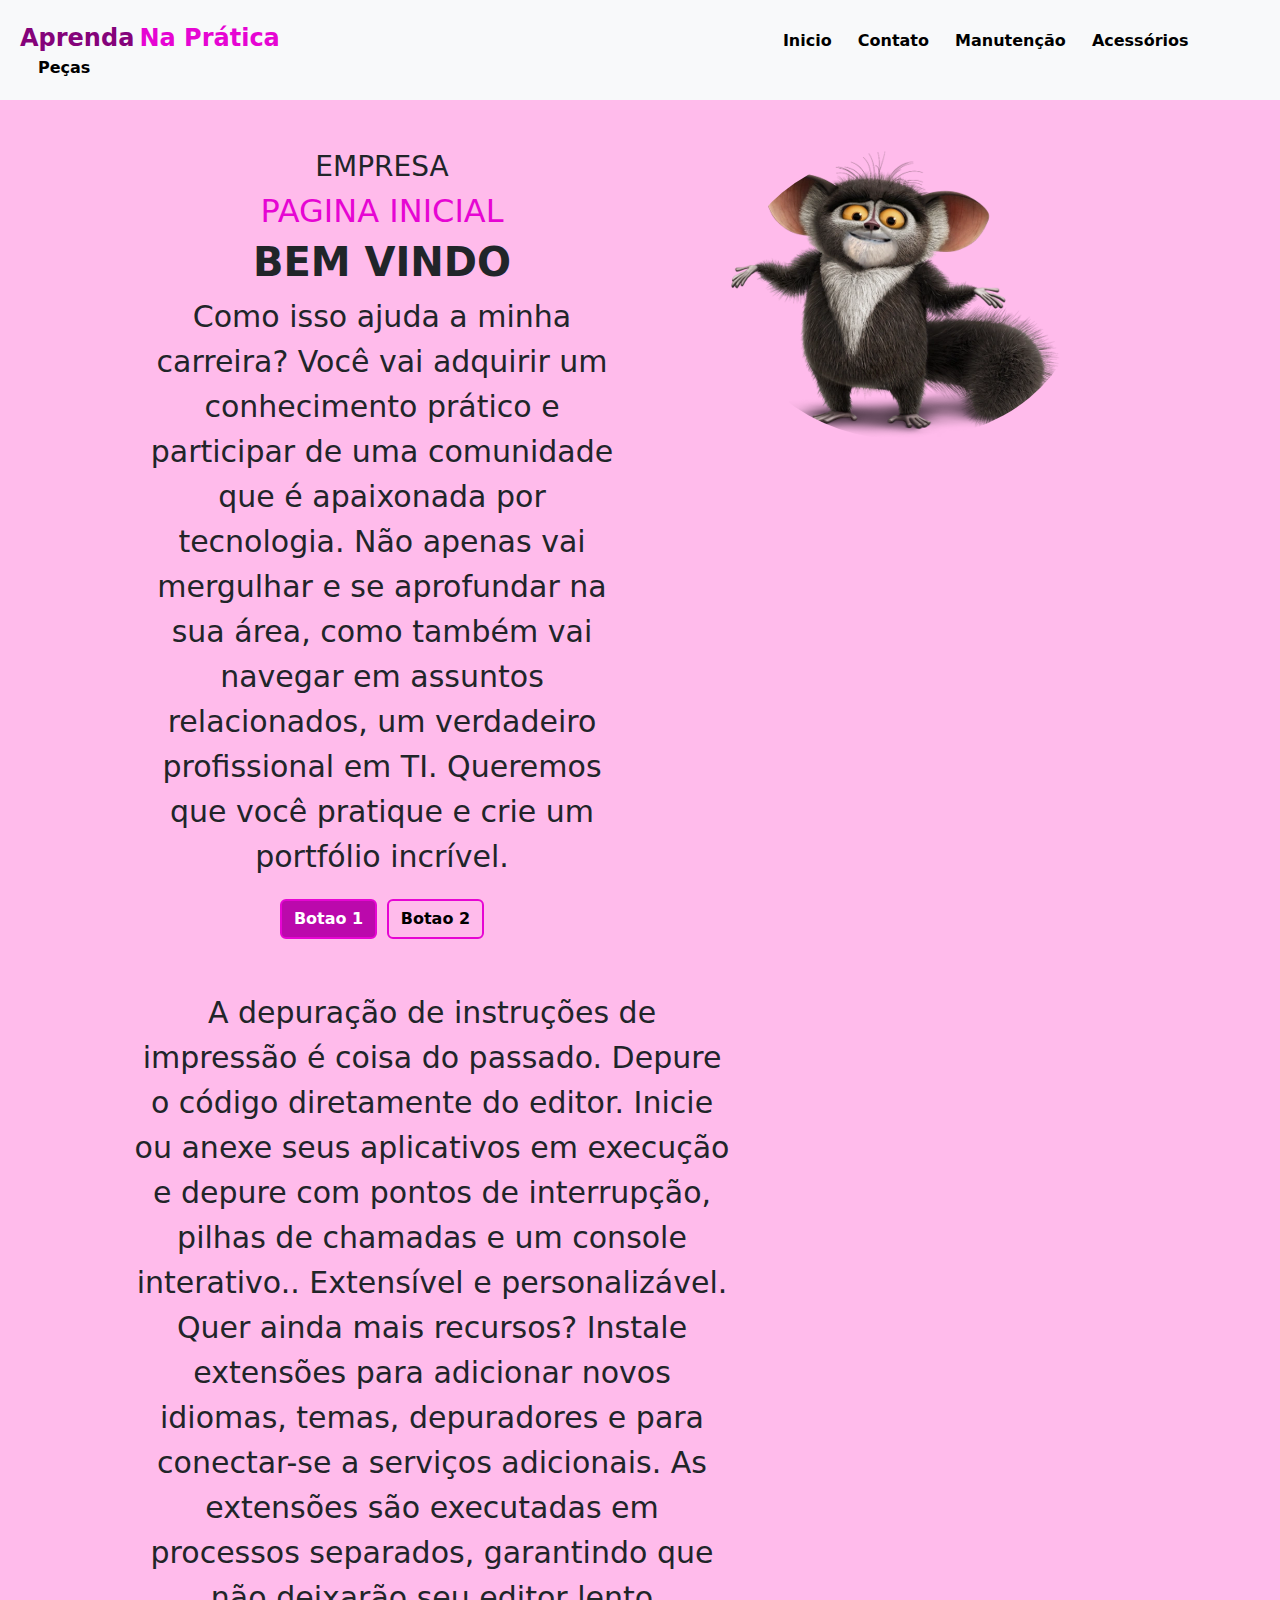
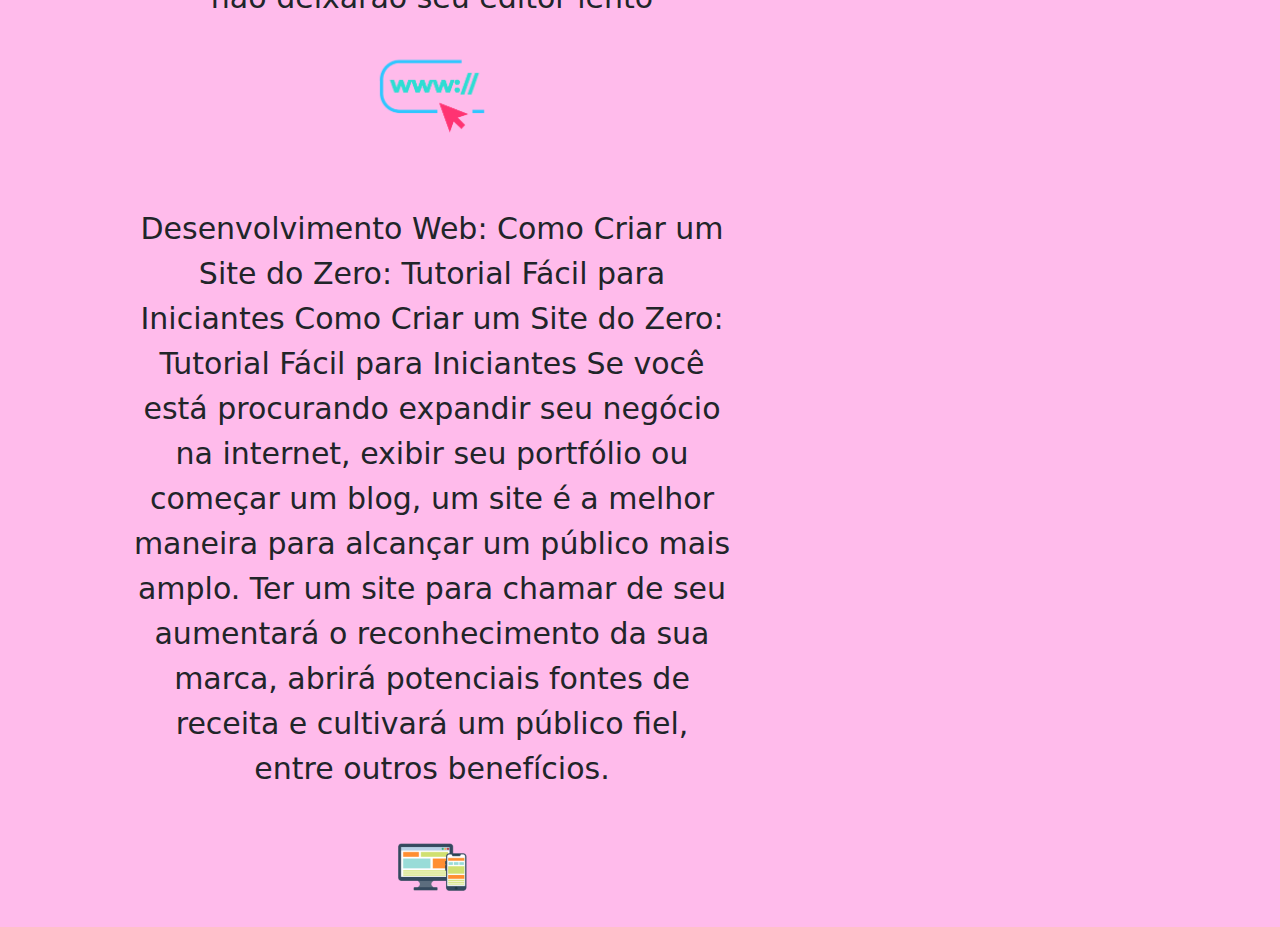
==== Index.html @ 35fd4831 "Add files via upload" ====
<!DOCTYPE html>
<html lang="Pt-Br">

<head>
    <meta charset="UTF-8">
    <meta name="viewport" content="width=device-width, initial-scale=1.0">
    <title>Aula de Front-End</title>

    <link href="https://cdn.jsdelivr.net/npm/bootstrap@5.3.3/dist/css/bootstrap.min.css" rel="stylesheet"
        integrity="sha384-QWTKZyjpPEjISv5WaRU9OFeRpok6YctnYmDr5pNlyT2bRjXh0JMhjY6hW+ALEwIH" crossorigin="anonymous">
    <script src="https://cdn.jsdelivr.net/npm/bootstrap@5.3.3/dist/js/bootstrap.bundle.min.js"
        integrity="sha384-YvpcrYf0tY3lHB60NNkmXc5s9fDVZLESaAA55NDzOxhy9GkcIdslK1eN7N6jIeHz"
        crossorigin="anonymous"></script>

    <link rel="stylesheet" href="style2.css">

</head>

<body>

    <header class="bg-light header">
        <section>
            <span class="span-1">Aprenda</span>
            <span class="span-2">Na Prática</span>

            <section class="links">
                <a href="Index.html">Inicio</a>
                <a href="contato.html">Contato</a>
                <a href="manutencao.html">Manutenção</a>
                <a href="acessorios.html">Acessórios</a>
                <a href="pecas.html">Peças</a>
            </section>
        </section>
    </header>

    <main>
        <! USANDO bootstrap>
            <div class="container text-center">
                <div class="row">

                    <div class="col">
                        <section class="secao-1">
                            <h3>EMPRESA</h3>
                            <h2>PAGINA INICIAL</h2>
                            <h1>BEM VINDO</h1>
                            <p>Como isso ajuda a minha carreira? Você vai adquirir um conhecimento prático e participar
                                de uma comunidade que é apaixonada por tecnologia. Não apenas vai mergulhar e se
                                aprofundar na sua área, como também vai navegar em assuntos relacionados, um verdadeiro
                                profissional em TI. Queremos que você pratique e crie um portfólio incrível.</p>
                            <!Explicar= digitar apenas a.btn.btn-info>
                                <a href="" class="btn btn-info link-a-1">Botao 1</a>
                                <a href="" class="btn btn-info link-a-2">Botao 2</a>
                        </section>
                    </div>

                    <div class="col">
                        <section class="secao-2">
                            <div class="img">
                                <img src="morris.webp" alt="">
                            </div>
                        </section>
                    </div>

                    <div class="col">
                        <section class="secao-3">
                            <p>A depuração de instruções de impressão é coisa do passado.
                                Depure o código diretamente do editor. Inicie ou anexe seus aplicativos em execução e
                                depure com pontos de interrupção, pilhas de chamadas e um console interativo..
                                Extensível e personalizável.
                                Quer ainda mais recursos? Instale extensões para adicionar novos idiomas, temas,
                                depuradores e para conectar-se a serviços adicionais. As extensões são executadas em
                                processos separados, garantindo que não deixarão seu editor lento
                            </p>
                            <img class="img-col" src="www.webp" alt="">
                        </section>
                    </div>

                    <div class="col">
                        <section class="secao-4">
                            <p>
                                Desenvolvimento Web: Como Criar um Site do Zero: Tutorial Fácil para Iniciantes
                                Como Criar um Site do Zero: Tutorial Fácil para Iniciantes
                                Se você está procurando expandir seu negócio na internet, exibir seu portfólio ou
                                começar um blog, um site é a melhor maneira para alcançar um público mais amplo. Ter um
                                site para chamar de seu aumentará o reconhecimento da sua marca, abrirá potenciais
                                fontes de receita e cultivará um público fiel, entre outros benefícios.</p>
                            <img class="img-col" src="tela.png" alt="">
                        </section>
                    </div>

                </div>
            </div>

    </main>

</body>

</html>
---- style2.css ----
body {
    background-color: rgb(255, 187, 235);
}

.header {
    padding: 20px;
}

.links {
    display: inline;
    margin-left: 480px;
}

.links a {
    margin-left: 15px;
    text-decoration: none;
    font-weight: bold;
    color: black;
    padding: 3px;
}

.links a:hover {
    color: #e605d3;
    border-top: 2px solid #e605d3;
    border-bottom: 2px solid #e605d3;
}

.link-a-1 {
    background-color: #bb09ac;
    border: #e605d3 solid 2px;
    color: white;
    font-weight: bold;
}

.link-a-2 {
    background-color: transparent;
    border: #e605d3 solid 2px;
    font-weight: bold;
}


.span-1,
.span-2 {
    font-weight: bold;
    font-size: x-large;
}

.span-1 {
    color: #85037a;
}

.span-2 {
    color: #e605d3;
}

.secao-1 {
    width: 500px;
    margin-left: 50px;
    margin-top: 50px;
}

.secao-2 {
    width: 500px;
    margin-top: 50px;
    margin-bottom: 100px;
}

.secao-3 {
    width: 600px;
    margin-left: 50px;
    margin-top: 50px;
}

.secao-4 {
    width: 600px;
    margin-left: 50px;
    margin-top: 50px;
}

.secao-1 h1 {
    font-weight: bold;
}

.secao-1 h2 {
    font-weight: lighter;
    color: #e605d3;
}

img {
    width: 400px;
    margin: 0 auto;
}

.img img {
    width: 70%;
    border-radius: 100%;
}

.img-col {
    width: 20%;
    border-radius: 100%;
}

.produtos li {
    display: inline-block;
    text-align: center;
    width: 30%;
    vertical-align: top;
    margin: 0.5% 1.5%;
    padding: 30px 20px;
    box-sizing: border-box;
    border: 4px solid #923f84;
}

.produtos img {
    width: 100px;
}

.produtos li:hover {
    border-color: #aa5b9d;
}

.produtos li:active {
    border-color: #291825;
}

.produtos li:hover h2 {
    font-size: 42px;
}

.produtos img {
    height: 80px;
}

div{
    font-size:30px
}
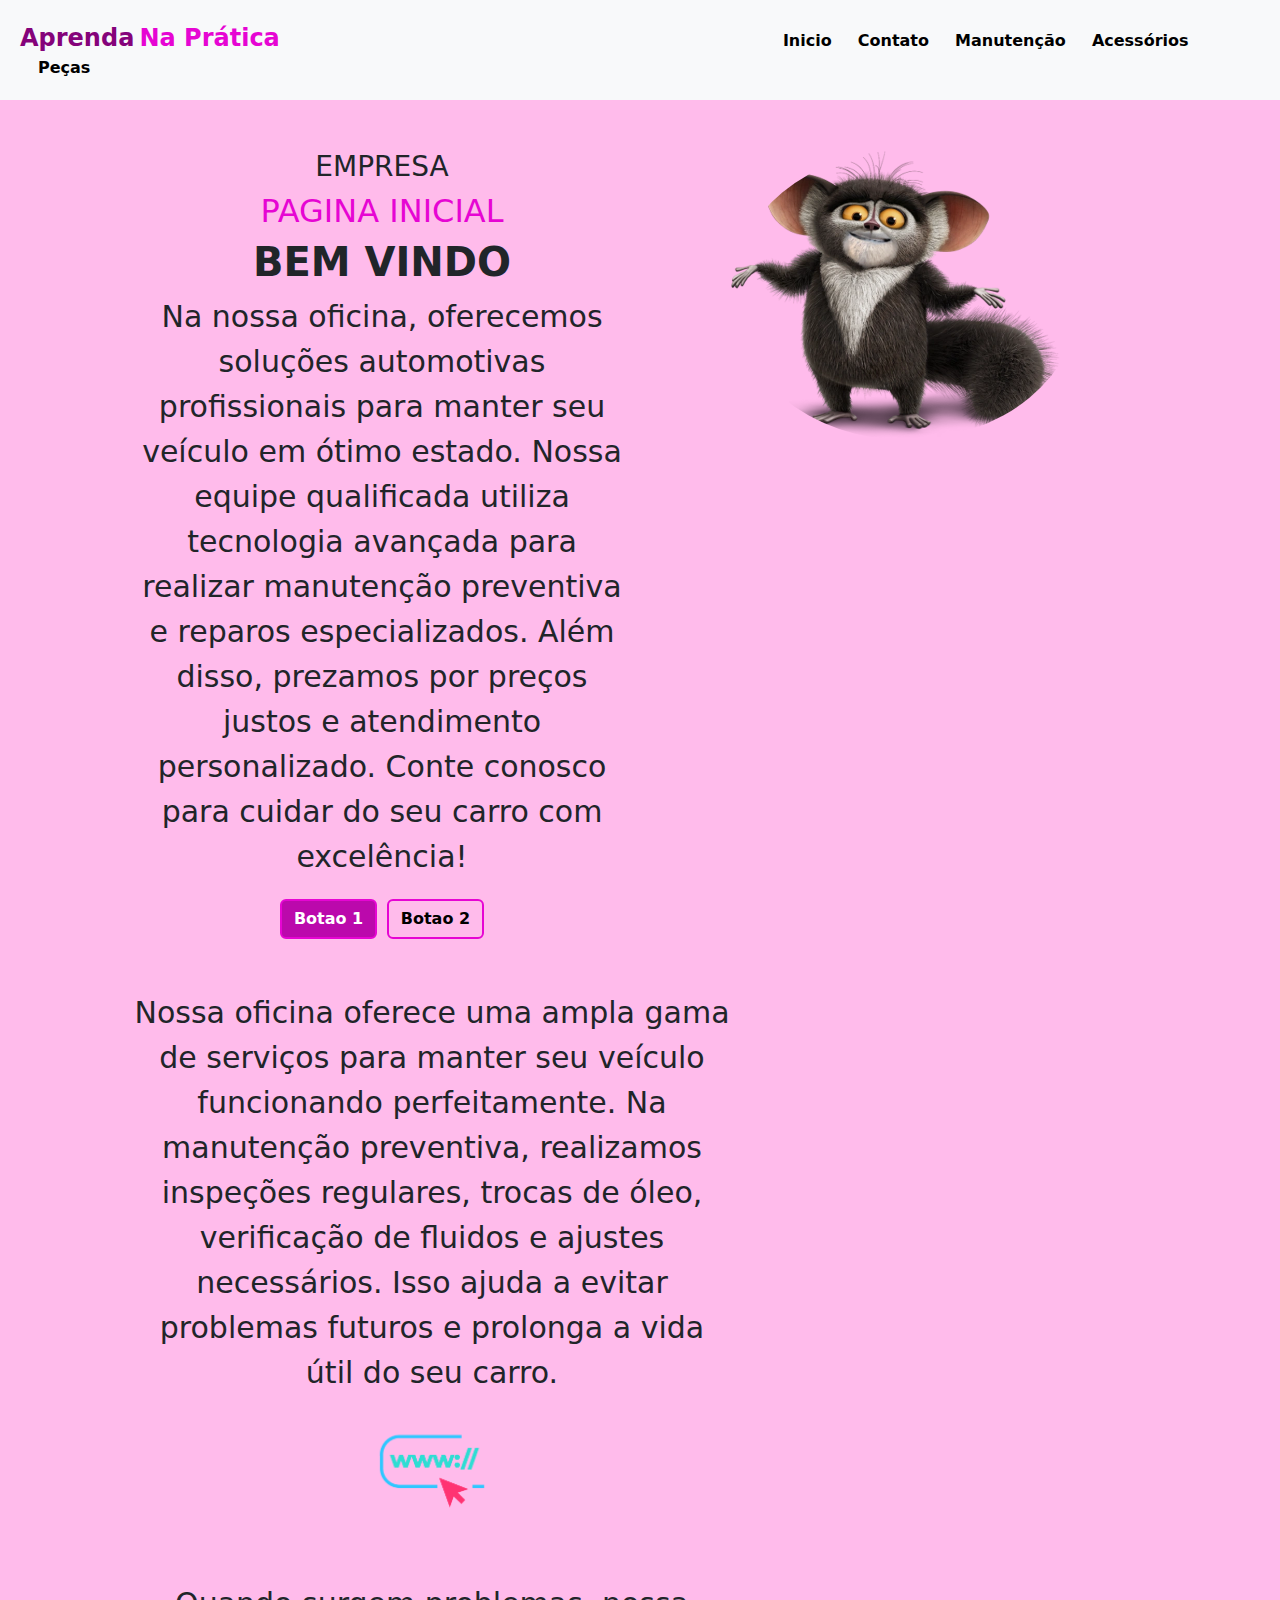
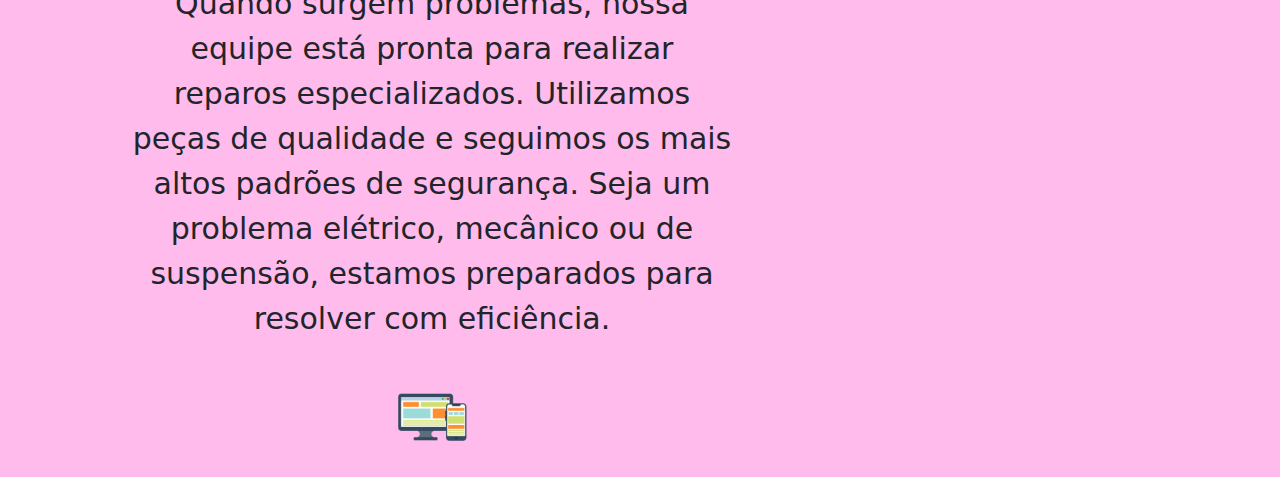
==== commit 206fcd9d: "Add files via upload" ====
--- a/Index.html
+++ b/Index.html
@@ -43,10 +43,10 @@
                             <h3>EMPRESA</h3>
                             <h2>PAGINA INICIAL</h2>
                             <h1>BEM VINDO</h1>
-                            <p>Como isso ajuda a minha carreira? Você vai adquirir um conhecimento prático e participar
-                                de uma comunidade que é apaixonada por tecnologia. Não apenas vai mergulhar e se
-                                aprofundar na sua área, como também vai navegar em assuntos relacionados, um verdadeiro
-                                profissional em TI. Queremos que você pratique e crie um portfólio incrível.</p>
+                            <p>Na nossa oficina, oferecemos soluções automotivas profissionais para manter seu veículo
+                                em ótimo estado. Nossa equipe qualificada utiliza tecnologia avançada para realizar
+                                manutenção preventiva e reparos especializados. Além disso, prezamos por preços justos e
+                                atendimento personalizado. Conte conosco para cuidar do seu carro com excelência!</p>
                             <!Explicar= digitar apenas a.btn.btn-info>
                                 <a href="" class="btn btn-info link-a-1">Botao 1</a>
                                 <a href="" class="btn btn-info link-a-2">Botao 2</a>
@@ -63,13 +63,10 @@
 
                     <div class="col">
                         <section class="secao-3">
-                            <p>A depuração de instruções de impressão é coisa do passado.
-                                Depure o código diretamente do editor. Inicie ou anexe seus aplicativos em execução e
-                                depure com pontos de interrupção, pilhas de chamadas e um console interativo..
-                                Extensível e personalizável.
-                                Quer ainda mais recursos? Instale extensões para adicionar novos idiomas, temas,
-                                depuradores e para conectar-se a serviços adicionais. As extensões são executadas em
-                                processos separados, garantindo que não deixarão seu editor lento
+                            <p>Nossa oficina oferece uma ampla gama de serviços para manter seu veículo funcionando
+                                perfeitamente. Na manutenção preventiva, realizamos inspeções regulares, trocas de óleo,
+                                verificação de fluidos e ajustes necessários. Isso ajuda a evitar problemas futuros e
+                                prolonga a vida útil do seu carro.
                             </p>
                             <img class="img-col" src="www.webp" alt="">
                         </section>
@@ -77,13 +74,10 @@
 
                     <div class="col">
                         <section class="secao-4">
-                            <p>
-                                Desenvolvimento Web: Como Criar um Site do Zero: Tutorial Fácil para Iniciantes
-                                Como Criar um Site do Zero: Tutorial Fácil para Iniciantes
-                                Se você está procurando expandir seu negócio na internet, exibir seu portfólio ou
-                                começar um blog, um site é a melhor maneira para alcançar um público mais amplo. Ter um
-                                site para chamar de seu aumentará o reconhecimento da sua marca, abrirá potenciais
-                                fontes de receita e cultivará um público fiel, entre outros benefícios.</p>
+                            <p>Quando surgem problemas, nossa equipe está pronta para realizar reparos especializados.
+                                Utilizamos peças de qualidade e seguimos os mais altos padrões de segurança. Seja um
+                                problema elétrico, mecânico ou de suspensão, estamos preparados para resolver com
+                                eficiência.</p>
                             <img class="img-col" src="tela.png" alt="">
                         </section>
                     </div>
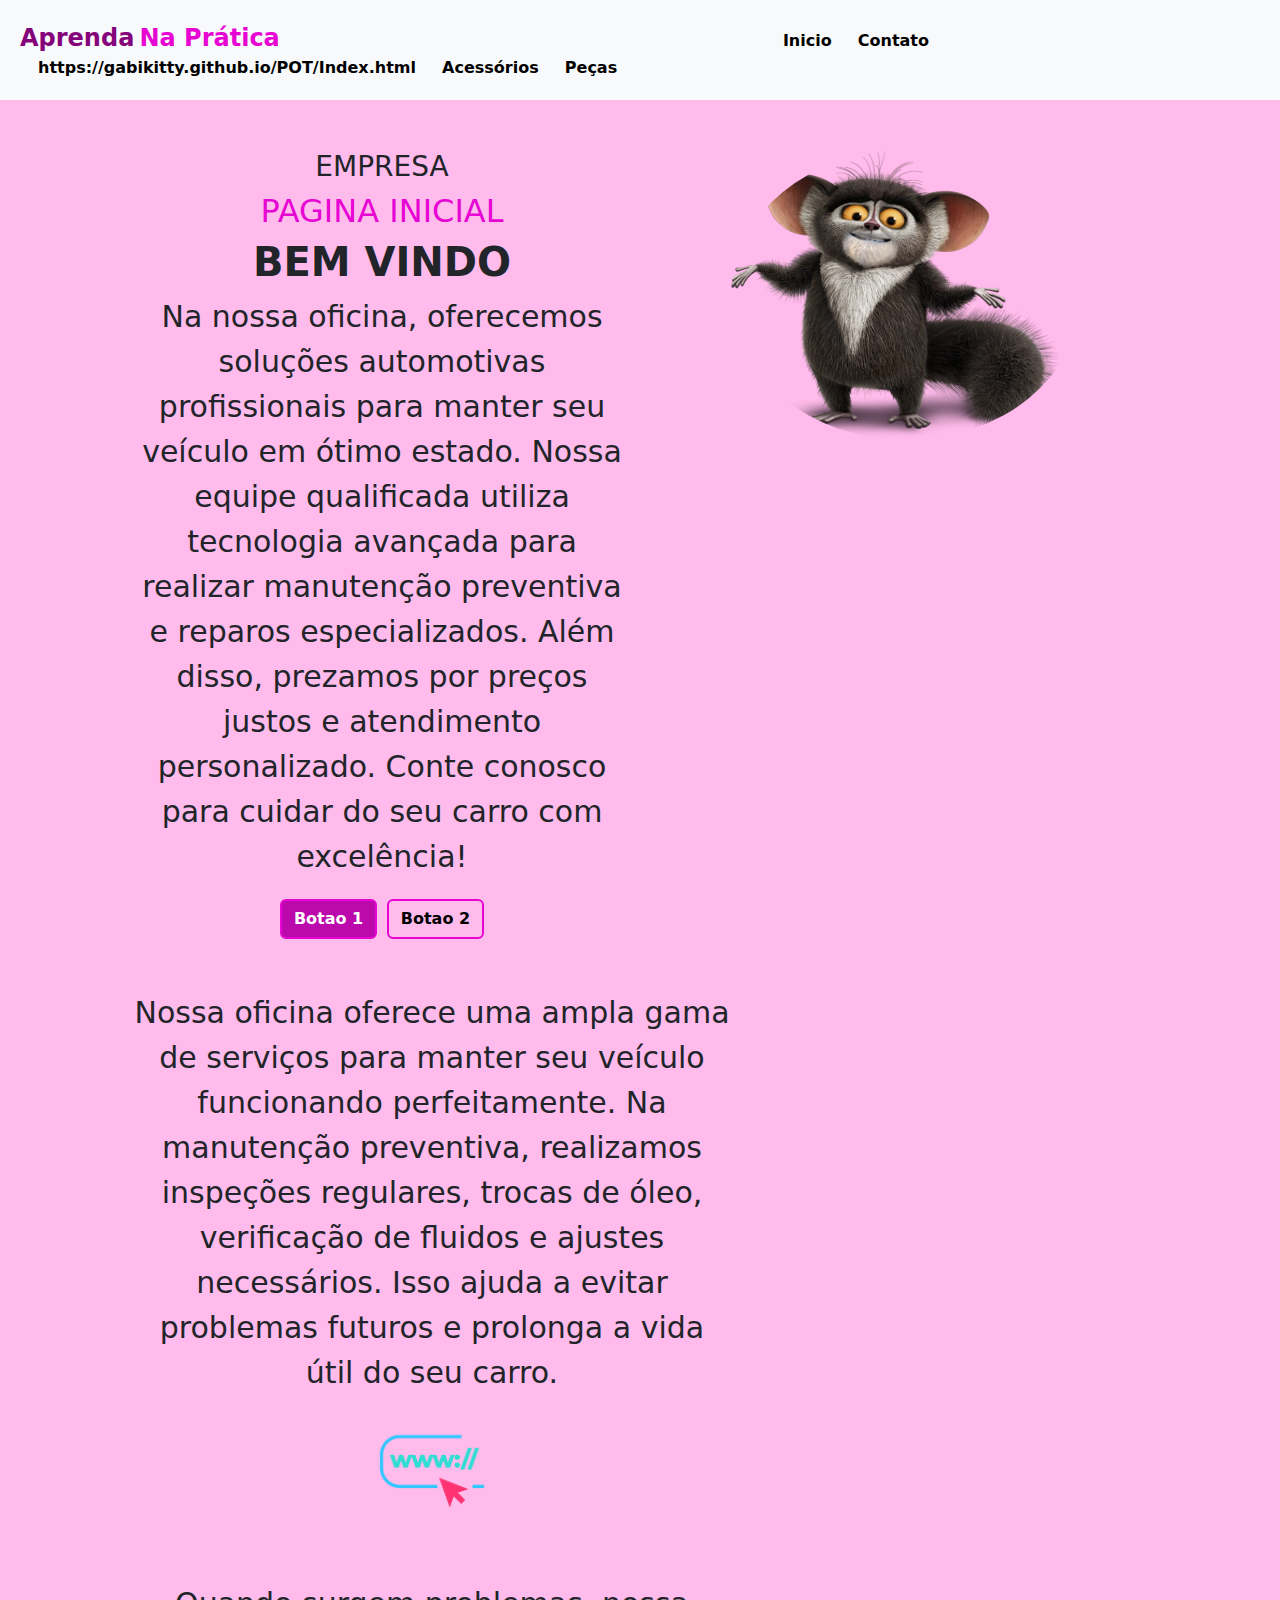
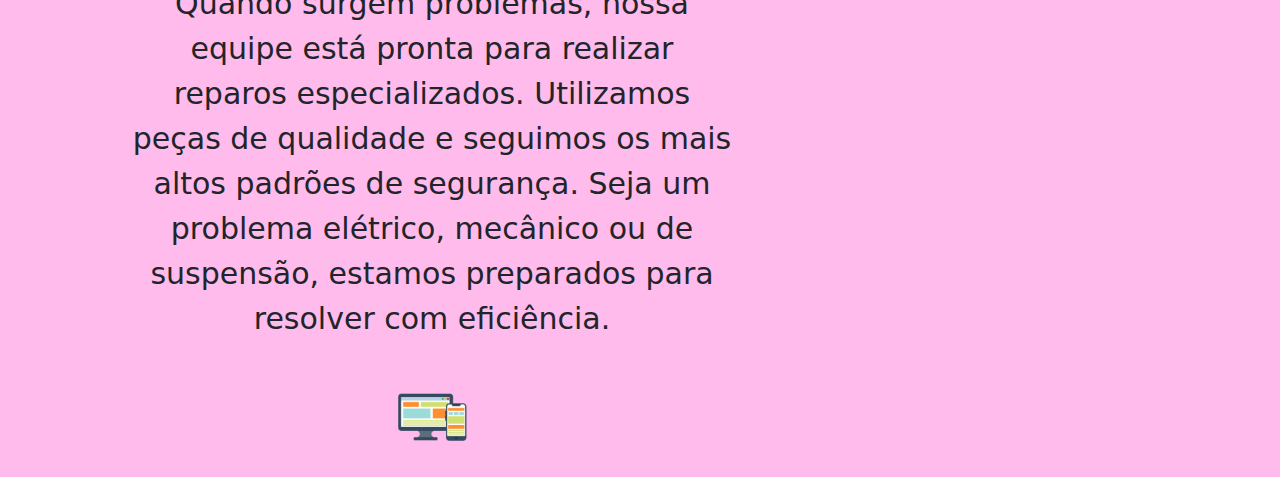
==== commit 7ff050a0: "Update Index.html" ====
--- a/Index.html
+++ b/Index.html
@@ -26,7 +26,7 @@
             <section class="links">
                 <a href="Index.html">Inicio</a>
                 <a href="contato.html">Contato</a>
-                <a href="manutencao.html">Manutenção</a>
+                <a href="manutencao.html">https://gabikitty.github.io/POT/Index.html</a>
                 <a href="acessorios.html">Acessórios</a>
                 <a href="pecas.html">Peças</a>
             </section>
@@ -89,4 +89,4 @@
 
 </body>
 
-</html>+</html>
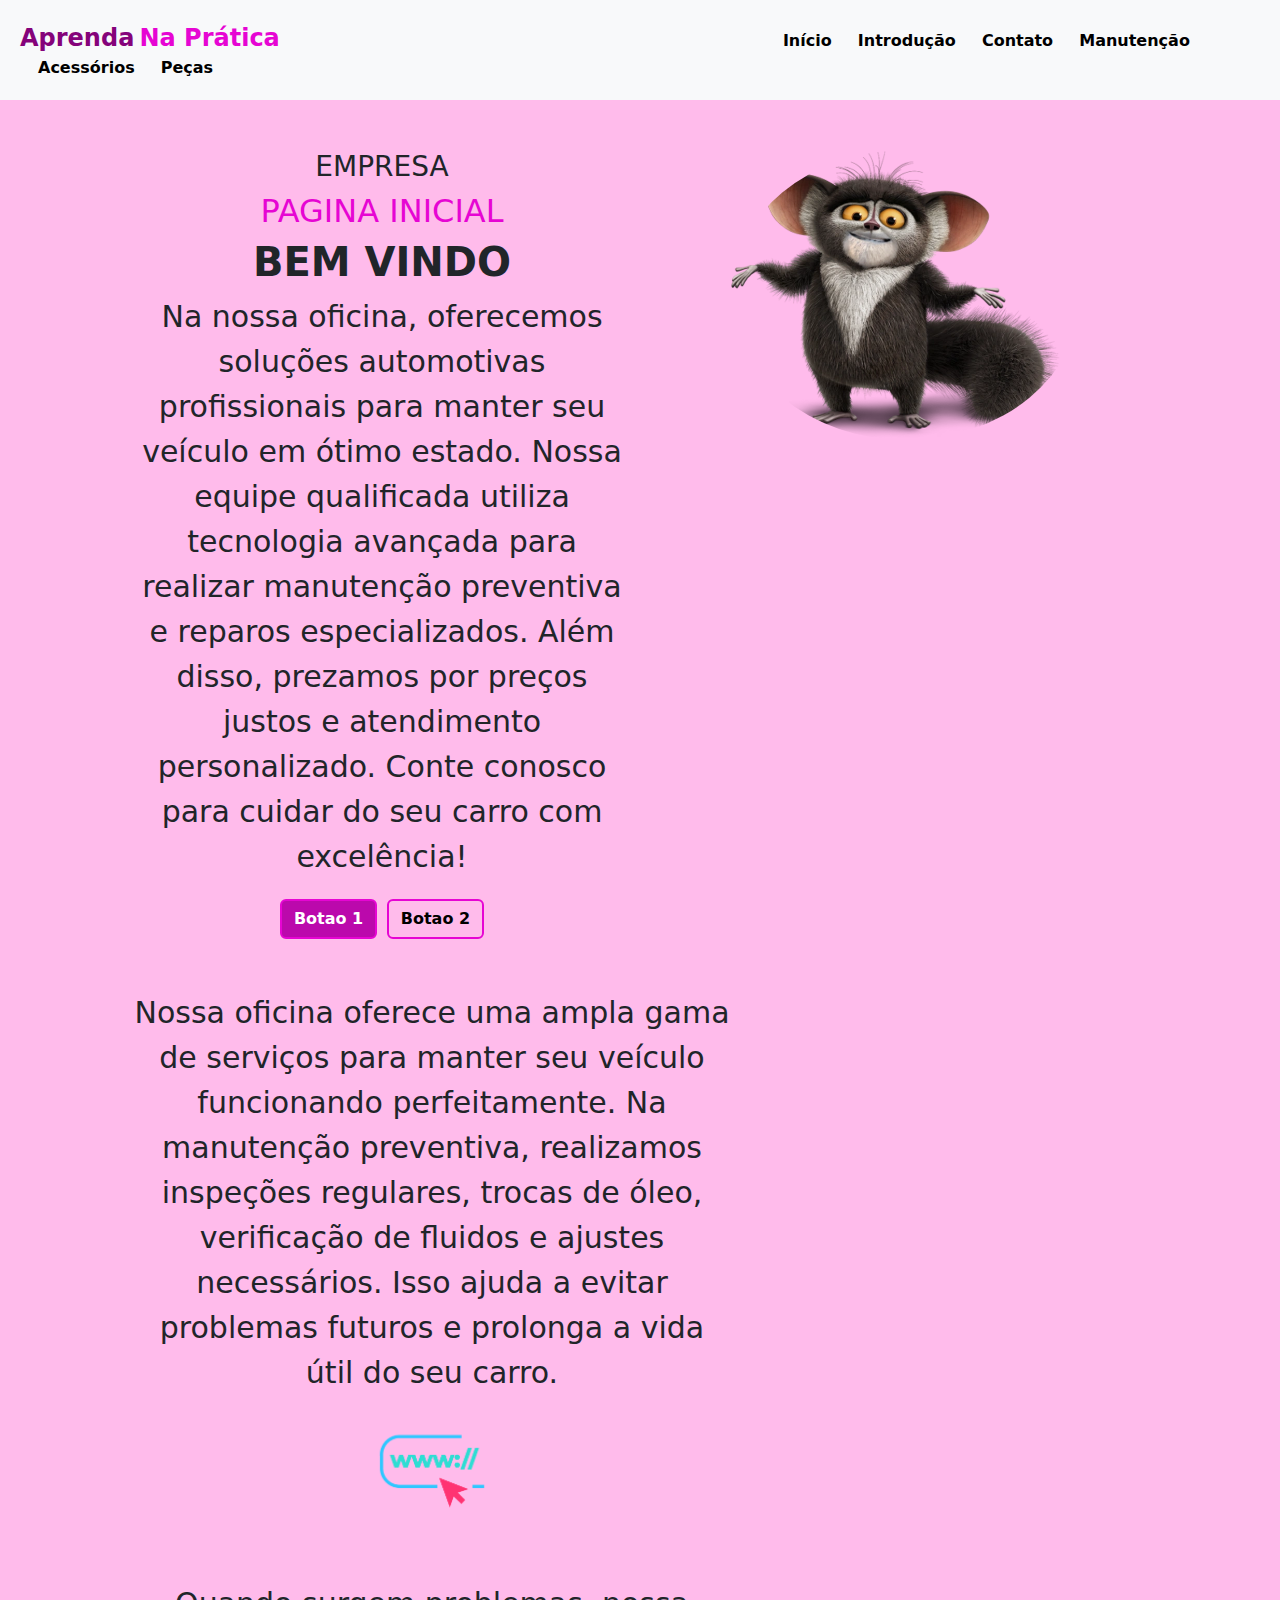
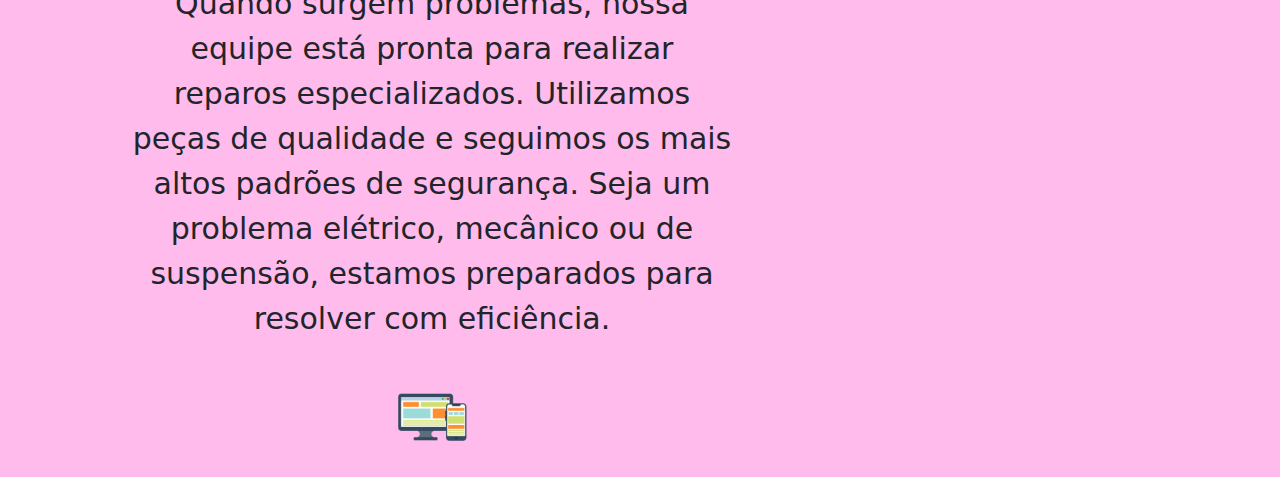
==== commit 9d61d173: "Update Index.html" ====
--- a/Index.html
+++ b/Index.html
@@ -24,9 +24,10 @@
             <span class="span-2">Na Prática</span>
 
             <section class="links">
-                <a href="Index.html">Inicio</a>
+                <a href="https://gabikitty.github.io/teste/index.html">Início</a>
+                <a href="Index.html">Introdução</a>
                 <a href="contato.html">Contato</a>
-                <a href="manutencao.html">https://gabikitty.github.io/POT/Index.html</a>
+                <a href="manutencao.html">Manutenção</a>
                 <a href="acessorios.html">Acessórios</a>
                 <a href="pecas.html">Peças</a>
             </section>
